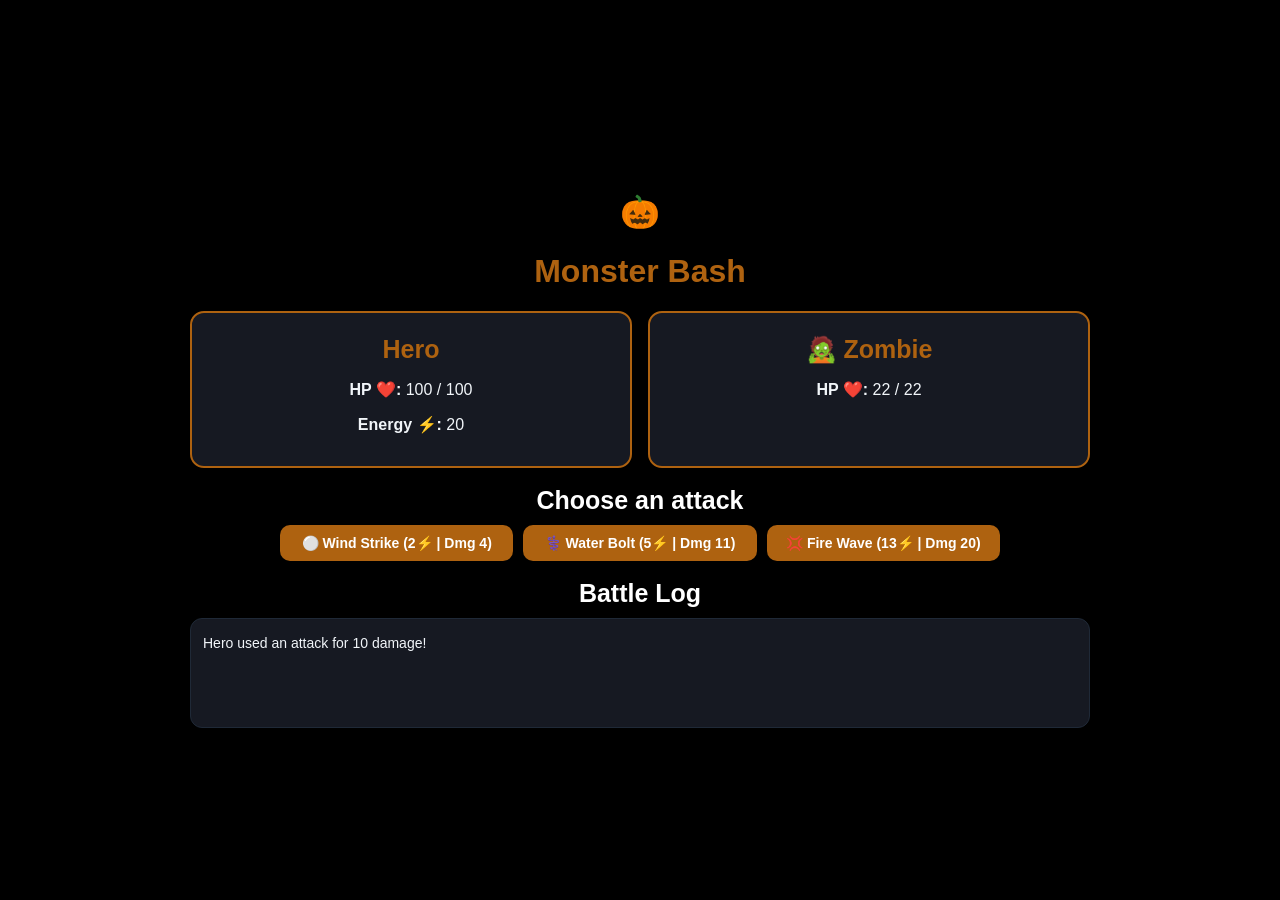
==== homework3/index.html @ c781a840 "added basic html and css" ====
<!doctype html>
<html lang="en">
<head>
  <meta charset="utf-8" />
  <title>Monster Bash</title>
  <meta name="viewport" content="width=device-width, initial-scale=1" />
  <link rel="stylesheet" href="style.css" />
</head>
<body>
  <div class="page">
    <header class="header">
        <h1>🎃</h1>
      <h1>Monster Bash</h1>
    </header>

    <main class="content">
      <section class="cards">
        <div class="card">
          <h2>Hero</h2>
          <p><strong>HP ❤️:</strong> 100 / 100</p>
          <p><strong>Energy ⚡:</strong> 20</p>
        </div>

        <div class="card">
          <!--<h2>Monster</h2>-->
          <h2><strong>🧟 Zombie</strong></h2>
          <p><strong>HP ❤️:</strong> 22 / 22</p>
        </div>
      </section>

      <section class="attacks">
        <h3>Choose an attack</h3>
        <div class="attack-buttons">
          <button type="button" class="btn">⚪ Wind Strike (2⚡ | Dmg 4)</button>
          <button type="button" class="btn">⚕️ Water Bolt (5⚡ | Dmg 11)</button>
          <button type="button" class="btn">💢 Fire Wave (13⚡ | Dmg 20)</button>
        </div>
      </section>

      <section class="log">
        <h3>Battle Log</h3>
        <div class="log-box">
          <div class="log-line">Hero used an attack for 10 damage!</div>
        </div>
      </section>
    </main>
  </div>
</body>
</html>
---- homework3/style.css ----
:root {
  --panel: #161922;
  --text: #f1f5f9;
  --muted: #ffffff;
  --border: #ae6210;
  --orange: #ae6210;
  --hover_color: #50433d;
}

* { box-sizing: border-box; }

body {
  margin: 0;
  min-height: 100vh;
  padding: 24px;
  display: grid;
  place-items: center;
  font-family: sans-serif;
  color: var(--text);
  background: #000000
}

button { font-family: inherit; }

.page { width: 100%; max-width: 900px; }

.header { text-align: center; margin-bottom: 18px; }
.header h1 {
  color: var(--orange);
  font-weight: 700;
}

.content { display: grid; gap: 18px; justify-items: center; }

.cards {
  width: 100%;
  display: grid;
  grid-template-columns: repeat(2, minmax(260px, 1fr));
  gap: 16px;
}

.card {
  background: var(--panel);
  border: 2px solid var(--border);
  border-radius: 14px;
  padding: 16px 18px;
  text-align: center;
}
.card h2 {
  margin: 6px 0 10px;
  font-size: 25px;
  color: var(--orange);
  font-weight: 700;
}
.monster-name { color: var(--orange); font-weight: 700; }

.attacks, .log { width: 100%; display: grid; gap: 10px; justify-items: center; }
.attacks h3, .log h3 { margin: 0; font-size: 25px; color: var(--muted); font-weight: 700; }

.attack-buttons {
  display: grid;
  grid-template-columns: repeat(3, minmax(140px, 1fr));
  gap: 10px;
  width: 100%;
  max-width: 720px;
}

.btn {
  border: none;
  background: var(--orange);
  color: #fff;
  padding: 10px 12px;
  border-radius: 10px;
  font-size: 14px;
  cursor: pointer;
  font-weight: 700;
}
.btn:hover { background: var(--hover_color); transform: translateY(-2px); }
.btn:active { transform: translateY(0); }

.log-box {
  width: 100%;
  max-width: 900px;
  min-height: 110px;
  background: var(--panel);
  border: 1px solid #1f2937;
  border-radius: 12px;
  padding: 10px 12px;
}
.log-line { padding: 6px 0; border-bottom: 1px dashed #23304d; font-size: 14px; }
.log-line:last-child { border-bottom: none; }

@media (max-width: 650px) {
  .cards { grid-template-columns: 1fr; }
  .attack-buttons { grid-template-columns: 1fr; }
}
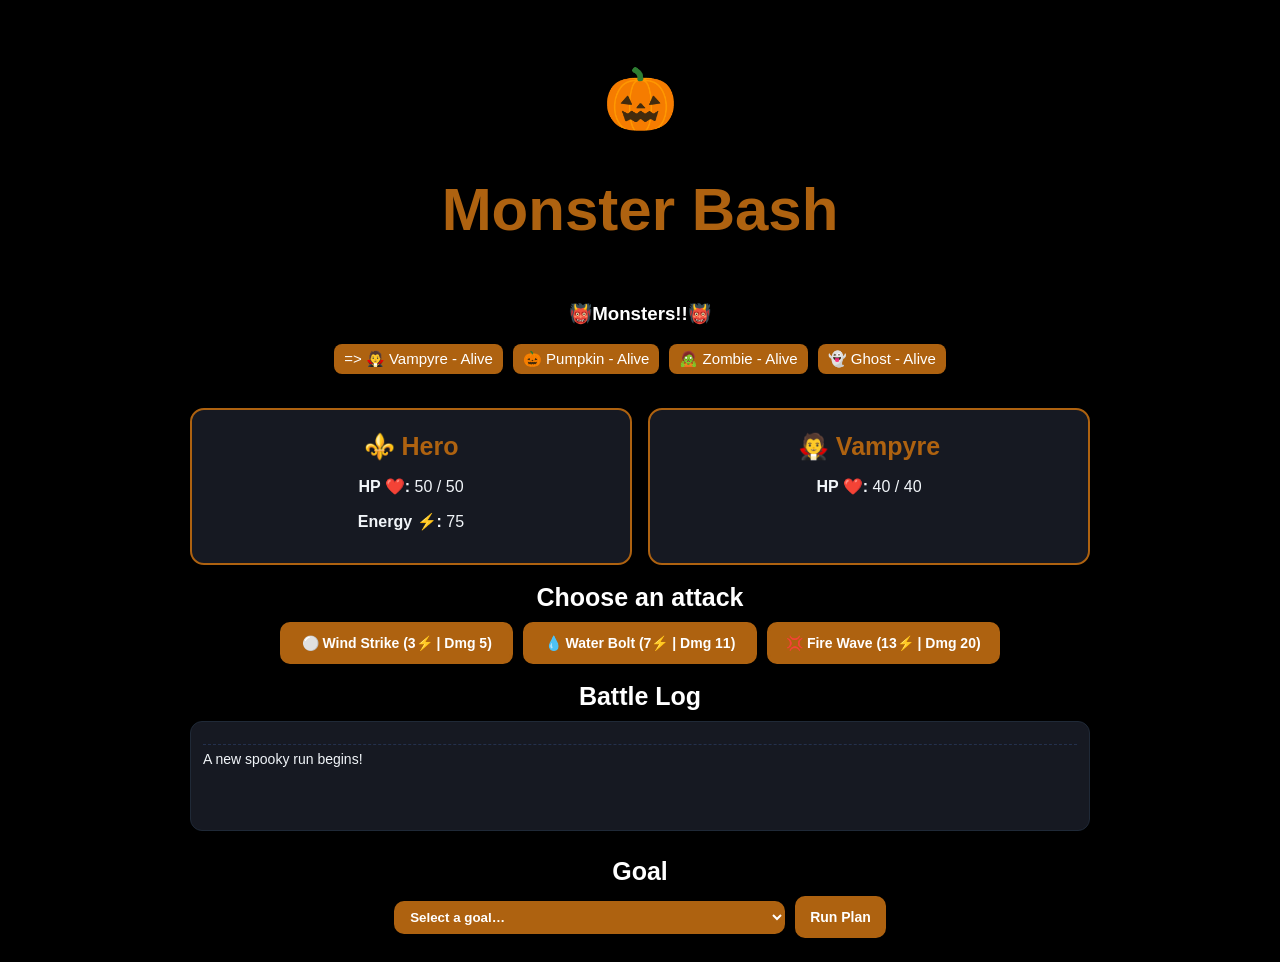
==== commit 7b968610: "Added monstermash.js functionality. Does not include Dynamic Programming Algorithm" ====
--- a/homework3/index.html
+++ b/homework3/index.html
@@ -9,7 +9,7 @@
 <body>
   <div class="page">
     <header class="header">
-        <h1>🎃</h1>
+      <h1>🎃</h1>
       <h1>Monster Bash</h1>
     </header>
 
@@ -18,32 +18,51 @@
         <div class="card">
           <h2>Hero</h2>
           <p><strong>HP ❤️:</strong> 100 / 100</p>
-          <p><strong>Energy ⚡:</strong> 20</p>
+          <p><strong>Energy ⚡:</strong> 100</p>
         </div>
 
         <div class="card">
           <!--<h2>Monster</h2>-->
-          <h2><strong>🧟 Zombie</strong></h2>
-          <p><strong>HP ❤️:</strong> 22 / 22</p>
+          <h2><strong>[Monster Name]</strong></h2>
+          <p><strong>HP ❤️:</strong> [Monster HP]</p>
         </div>
       </section>
 
       <section class="attacks">
         <h3>Choose an attack</h3>
         <div class="attack-buttons">
-          <button type="button" class="btn">⚪ Wind Strike (2⚡ | Dmg 4)</button>
-          <button type="button" class="btn">⚕️ Water Bolt (5⚡ | Dmg 11)</button>
-          <button type="button" class="btn">💢 Fire Wave (13⚡ | Dmg 20)</button>
+          <button type="button" class="button">⚪ Wind Strike (2⚡ | Dmg 4)</button>
+          <button type="button" class="button">⚕️ Water Bolt (5⚡ | Dmg 11)</button>
+          <button type="button" class="button">💢 Fire Wave (13⚡ | Dmg 20)</button>
         </div>
       </section>
 
       <section class="log">
         <h3>Battle Log</h3>
         <div class="log-box">
-          <div class="log-line">Hero used an attack for 10 damage!</div>
+          <div class="log-line"></div>
         </div>
       </section>
+
+        <section id="goal-controls" class="goal-section">
+        <h3>Goal</h3>
+        <div class="goal-row">
+            <select id="goalSelect" name="goal" class="goal-select" required>
+            <option value="" disabled selected>Select a goal…</option>
+            <option value="min_energy">
+                Minimize total energy used to defeat all the monsters
+            </option>
+            <option value="max_damage" data-energy-cap="100">
+                Maximize total damage dealt within a fixed energy limit
+            </option>
+            </select>
+            <button type="button" class="button" id="btnPlan">Run Plan</button>
+        </div>
+        </section>
     </main>
   </div>
 </body>
 </html>
+
+<script src="monstermash.js" defer></script>
+
--- a/homework3/style.css
+++ b/homework3/style.css
@@ -27,7 +27,8 @@
 .header { text-align: center; margin-bottom: 18px; }
 .header h1 {
   color: var(--orange);
-  font-weight: 700;
+  font-weight: 600;
+  font-size: 60px;
 }
 
 .content { display: grid; gap: 18px; justify-items: center; }
@@ -65,7 +66,7 @@
   max-width: 720px;
 }
 
-.btn {
+.button {
   border: none;
   background: var(--orange);
   color: #fff;
@@ -74,9 +75,10 @@
   font-size: 14px;
   cursor: pointer;
   font-weight: 700;
+  border: 3px solid var(--border);
 }
-.btn:hover { background: var(--hover_color); transform: translateY(-2px); }
-.btn:active { transform: translateY(0); }
+.button:hover { background: var(--hover_color); transform: translateY(-2px); }
+.button:active { transform: translateY(0); }
 
 .log-box {
   width: 100%;
@@ -94,3 +96,54 @@
   .cards { grid-template-columns: 1fr; }
   .attack-buttons { grid-template-columns: 1fr; }
 }
+
+
+.goal-section {
+  display: grid;
+  justify-items: center;
+  gap: 10px;
+  margin-top: 8px;
+}
+
+.goal-section h3 {
+  margin: 0;
+  font-size: 25px;
+  color: var(--muted);
+  font-weight: 700;
+}
+
+.goal-row {
+  display: flex;
+  align-items: center;
+  gap: 10px;
+}
+
+.goal-select {
+  background: var(--orange);
+  color: #fff;
+  border: none;
+  border-radius: 10px;
+  padding: 8px 12px;
+  font-weight: 700;
+  cursor: pointer;
+}
+
+.monster-list {
+  margin-bottom: 16px;
+  text-align: center;
+  color: #fff;
+}
+
+.monster-row {
+  display: flex;
+  justify-content: center;
+  flex-wrap: wrap;
+  gap: 10px;
+}
+
+.monster-icon {
+  background: var(--orange);
+  border-radius: 8px;
+  padding: 6px 10px;
+  font-size: 15px;
+}
